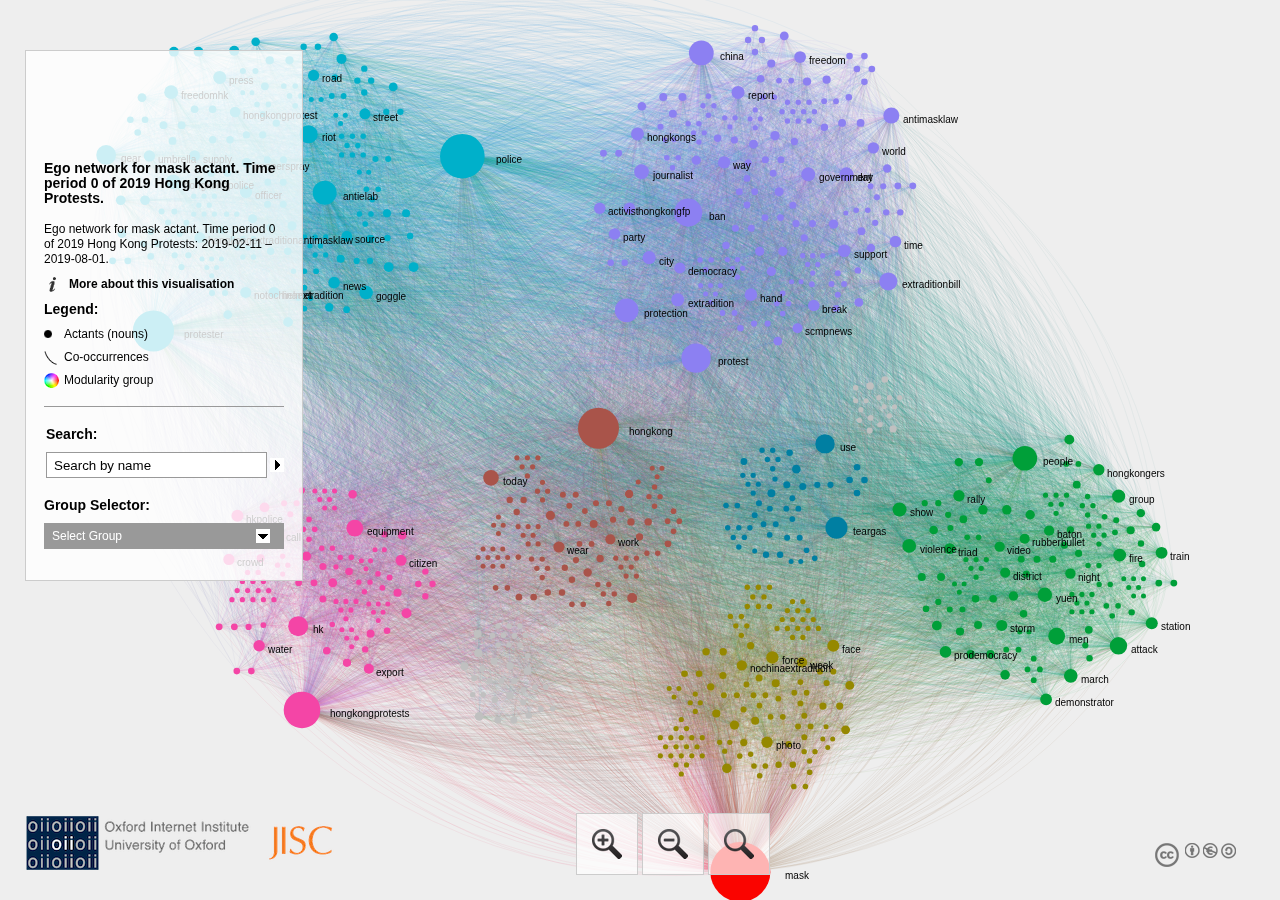
==== mask_t0/index.html @ fa55c677 "Added mask t0 network" ====
<!DOCTYPE html>
<html xmlns="http://www.w3.org/1999/xhtml" xml:lang="en-gb" lang="en" xmlns:og="http://opengraphprotocol.org/schema/" xmlns:fb="http://www.facebook.com/2008/fbml" itemscope itemtype="http://schema.org/Map">

<head>
<title>OII Network Visualisation Example</title>
<meta http-equiv="Content-Type" content="text/html; charset=UTF-8" />
<meta charset="utf-8">
<meta name="viewport" content="width=device-width,height=device-height,initial-scale=1,user-scalable=no" />
<meta http-equiv="X-UA-Compatible" content="IE=Edge" />


<!--[if IE]><script type="text/javascript" src="js/excanvas.js"></script><![endif]--> <!-- js/default.js -->
  <script src="js/jquery/jquery.min.js" type="text/javascript"></script>
  <script src="js/sigma/sigma.min.js" type="text/javascript" language="javascript"></script>
    <script src="js/sigma/sigma.parseJson.js" type="text/javascript" language="javascript"></script>
  <script src="js/fancybox/jquery.fancybox.pack.js" type="text/javascript" language="javascript"></script>
  <script src="js/main.js" type="text/javascript" language="javascript"></script>

  <link rel="stylesheet" type="text/css" href="js/fancybox/jquery.fancybox.css"/>
  <link rel="stylesheet" href="css/style.css" type="text/css" media="screen" />
  <link rel="stylesheet" media="screen and (max-height: 770px)" href="css/tablet.css" />
</head>


<body>
    <style>
      body {
        font-family: sans-serif;
      }
      html,
      body,
      #sigma-container {
        width: 100%;
        height: 100%;
        margin: 0;
        padding: 0;
        overflow: hidden;
      }
      #controls {
        position: absolute;
        right: 1em;
        top: 1em;
        text-align: right;
      }
      .input {
        position: relative;
        display: inline-block;
        vertical-align: middle;
      }
      .input:not(:hover) label {
        display: none;
      }
      .input label {
        position: absolute;
        top: 100%;
        left: 50%;
        transform: translateX(-50%);
        background: black;
        color: white;
        padding: 0.2em;
        border-radius: 2px;
        margin-top: 0.3em;
        font-size: 0.8em;
        white-space: nowrap;
      }
      .input button {
        width: 2.5em;
        height: 2.5em;
        display: inline-block;
        text-align: center;
        background: white;
        outline: none;
        border: 1px solid dimgrey;
        border-radius: 2px;
        cursor: pointer;
      }
    </style>
    <div id="controls">
      <div class="input"><label for="zoom-in">Zoom in</label><button id="zoom-in">+</button></div>
      <div class="input"><label for="zoom-out">Zoom out</label><button id="zoom-out">-</button></div>
      <div class="input"><label for="zoom-reset">Reset zoom</label><button id="zoom-reset">⊙</button></div>
      <div class="input">
        <label for="labels-threshold">Labels threshold</label>
        <input id="labels-threshold" type="range" min="0" max="15" step="0.5" />
      </div>
    </div>
  <div class="sigma-parent">
    <div class="sigma-expand" id="sigma-canvas"></div>
  </div>
<div id="mainpanel">
  <div class="col">
		<div id="maintitle"></div>
    <div id="title"></div>
    <div id="titletext"></div>
    <div class="info cf">
      <dl>
        <dt class="moreinformation"></dt>
        <dd class="line"><a href="#information" class="line fb">More about this visualisation</a></dd>
      </dl>
    </div>
<div id="legend">
	<div class="box">
		<h2>Legend:</h2>
		<dl>
		<dt class="node"></dt>
		<dd></dd>
		<dt class="edge"></dt>
		<dd></dd>
		<dt class="colours"></dt>
		<dd></dd>		
		</dl>
	</div>
</div> 
    <div class="b1">
    <form>
      <div id="search" class="cf"><h2>Search:</h2>
        <input type="text" name="search" value="Search by name" class="empty"/><div class="state"></div>
        <div class="results"></div>
      </div>
      <div class="cf" id="attributeselect"><h2>Group Selector:</h2>
        <div class="select">Select Group</div>
	<div class="list cf"></div>
      </div>
    </form>
    </div>
  </div>
  <div id="information">
  </div>
</div>
	<div id="zoom">
  		<div class="z" rel="in"></div> <div class="z" rel="out"></div> <div class="z" rel="center"></div>
	</div>
	<div id="copyright">
		<a rel="license" href="http://creativecommons.org/licenses/by-nc-sa/3.0/"><img alt="Creative Commons License" style="border-width:0" src="images/CC.png" /></a></div>
	</div>
<div id="attributepane">
<div class="text">
	<div title="Close" class="left-close returntext"><div class="c cf"><span>Return to the full network</span></div></div>	
<div class="headertext">
	<span>Information Pane</span>
</div>	
  <div class="nodeattributes">
    <div class="name"></div>
	<div class="data"></div>
    <div class="p">Connections:</div>
    <div class="link">
      <ul>
      </ul>
    </div>
  </div>
	</div>
</div>
<div id="developercontainer">
	<a href="http://www.oii.ox.ac.uk" title="Oxford Internet Institute"><div id="oii"><span>OII</span></div></a>
	<a href="http://jisc.ac.uk" title="JISC"><div id="jisc"><span>JISC</span></div></a>	
</div>
<script type="text/javascript">

  var _gaq = _gaq || [];
  _gaq.push(['_setAccount', 'UA-21293169-4']);
  _gaq.push(['_setDomainName', 'none']);
  _gaq.push(['_setAllowLinker', true]);
  _gaq.push(['_trackPageview']);

  (function() {
    var ga = document.createElement('script'); ga.type = 'text/javascript'; ga.async = true;
    ga.src = ('https:' == document.location.protocol ? 'https://ssl' : 'http://www') + '.google-analytics.com/ga.js';
    var s = document.getElementsByTagName('script')[0]; s.parentNode.insertBefore(ga, s);
  })();

</script>
</body>
</html>
---- mask_t0/css/style.css ----
* {
padding: 0px;
margin: 0px;
}

.cf:before, .cf:after {
	content: "";
	display: table;
}

.cf:after {
	clear: both;
}

.cf {
	zoom: 1;
}

html,body {
	width: 100%;
	height: 100%;
	margin: 0px;
	padding: 0px;
	font-size: 12px;
	font-family: sans-serif;
	line-height:1.25em;
}

.sigma-parent {
	position: relative;
	height: 100%;
}

.sigma-expand {
	position: absolute;
	width: 100%;
	height: 100%;
	top: 0;
	left: 0;
	background-color: #eee;
	background-position: center center;
	background-repeat: no-repeat;
	-webkit-touch-callout: none;
	-webkit-user-select: none;
	-khtml-user-select: none;
	-moz-user-select: none;
	-ms-user-select: none;
	user-select: none;
}

canvas#sigma_bg_1 {
	display: none;
}

#attributepane {
   	display: block;	
	display: none;
    position:absolute;
    height:auto;
    bottom:0;
    top:0;
    right:0;
	width: 240px;
	background-color: #fff;
	margin: 0;
	word-wrap: break-word;
	background-color:rgba(255,255,255,0.8);
	border-left: 1px solid #ccc;
	padding: 0px 18px 0px 18px;	
	z-index: 1;
}


#attributepane .text {
	height:100%;
}

#attributepane .headertext {
	color: #000;
	margin-bottom: 5px;
	height: 14px;
	border-bottom: 1px solid #999;
	padding: 0px 0 10px 0;
	font-size:16px;
	font-weight:bold;
}


#attributepane .returntext em {
	background-image: url('../images/sprite.png');
	background-repeat: no-repeat;
	display: block;
	width: 20px;
	height: 20px;
	background-position: -91px -13px;
	float: left;
}

#attributepane .returntext span {
	padding-left: 5px;
	display: block;
}

#attributepane .close {
	padding-left: 14px;
	margin-top: 10px;
}

#attributepane .close .c {
	border-top: 2px solid #999;
	padding: 10px 0 14px 0;
}

#attributepane .close em {
background-image: url('../images/sprite.png');
background-repeat: no-repeat;
background-position: -11px -13px;
display: block;
width: 24px;
height: 16px;
float: left;
}

#attributepane .close span {
display: block;
width: 151px;
float: left;
}

#attributepane .nodeattributes {
	display:block;
	height:85%;
	overflow-y: scroll;
	overflow-x: hidden;
	border-bottom:1px solid #999;
}

#attributepane .name {
font-size: 14px;
cursor: default;
padding-bottom: 10px;
padding-top: 18px;
font-weight:bold;
}

#attributepane .data {

}

#attributepane .data .plus {
background-repeat: no-repeat;
background-image: url('../images/sprite.png');
background-position: -171px -122px;
width: 22px;
height: 20px;
float: left;
display: block;
}

#attributepane .link {
padding: 0 0 0 4px;
}

#attributepane .link li {
padding-top: 2px;
cursor:pointer;
}

#attributepane .p {
padding-top: 10px;
font-weight: bold;
font-size:14px;
}

.left-close {
background-image: url('../images/fancybox_sprite.png');
margin-left:-37px;
z-index:99999;
cursor: pointer;
padding-left:31px;
line-height:36px;
background-repeat: no-repeat;
margin-bottom:25px;
font-weight: bold;
font-size:14px;

}

#developercontainer {
	margin-left:25px;
	margin-bottom:25px;
	position:fixed;
	bottom:0;
}

#jisc {
width: 71px;
height: 56px;
background-image: url('../images/jisc-logo-small.png');
background-repeat: no-repeat;
display:inline-block;
}

#jisc span {
	display:none;
}

#oii {
width: 227px;
height: 56px;
background-image: url('../images/oii_text.png');
background-repeat: no-repeat;
display:inline-block;
margin-right:10px;

}

#oii span {
	display:none;
}

#maintitle {
width: 100%;
height: 72px;
background-repeat: no-repeat;
margin-bottom:20px;
}

#maintitle h1 {
display: none;
}

#mainpanel {
margin-top: 50px;
margin-left: 25px;
background:#fff;
background-color:rgba(255,255,255,0.8);
border:1px solid #ccc;
z-index:20;
position:fixed;
top:0;
}

#mainpanel .b1 {
padding: 0px 0 0 0;
}

#mainpanel .col {
width: 240px;
padding: 18px 18px 18px 18px;
margin: 0;

}

#title {
font-weight: bold;
}

#titletext {
padding: 6px 0 10px 0;
}

#info {
	padding-bottom:15px;
}


#search {
	border-top: 1px solid #999;
	padding: 20px 0 0px 2px;
}

#search input[name=search] {
border: 1px solid #999;
background-color: #fff;
padding: 5px 7px 4px 7px;
width: 205px;
color: #000;
}

#search input.empty {
color: #000;
}

#search .state {
width: 14px;
height: 14px;
background-image: url('../images/sprite.png');
float: right;
margin-top: 6px;
cursor: pointer;
background-position: -131px -13px;
}

#search .state.searching {
background-position: -11px -13px;
}

#search .results {
	display: none;
/*	border: 1px solid #999;*/
	margin: 6px;
	/*height: 150px;*/
	overflow-y: scroll;
	overflow-x: hidden;
}

#search .results b {
padding-left: 2px;
}

#search .results a {
padding: 1px 2px;
display: block;
cursor: pointer;
text-decoration: none;
color: #000;
}

#search .results a:hover {
background-color: #999;
color: #fff;
}

#attributeselect {
margin: 20px 0 13px 0 ;
-webkit-touch-callout: none;
-webkit-user-select: none;
-khtml-user-select: none;
-moz-user-select: none;
-ms-user-select: none;
user-select: none;
}

#attributeselect .select {
	border: 1px solid #999;
	padding: 5px 7px 4px 7px;
	color: #fff;
	cursor: pointer;
	background-color: #999;
	background-image: url('../images/sprite.png');
	background-repeat: no-repeat;
	background-position: 200px -144px;
}

#attributeselect .close {
background-position: 200px -8px;
}

#attributeselect .list {
	display: none;
	border: 1px solid 
	#999;
	padding: 6px;
	height: 150px;
	width: 226px;
	overflow-y: scroll;
	overflow-x: hidden;
	background-color: #999;
	/*position: relative;
		left: 240px;
		bottom: 164px;*/
	position:absolute;
	margin-left: 240px;
	margin-top:-164px;
	color: white;
}	

#attributeselect .list a {
display:block;
padding: 2px;
text-decoration: none;
color: #fff;
}

#attributeselect .list a:hover {
background-color: #fff;
color: #000;
}

.link h2 {
font-size: 1em;
padding-top: 1em;
}

#mainpanel dl {
	padding-bottom:10px;
}

#mainpanel h2 {
	font-size:14px;
}

#mainpanel dt {
width: 20px;
height: 20px;
float: left;
background-repeat: no-repeat;
background-image: url('../images/sprite.png');
}

#legend dl {
}

#mainpanel h2 {
	padding-bottom:10px;
}

#legend dd {
margin-bottom: 8px;
color: #000;
}

#mainpanel .infos dd {
margin-bottom: 12px;
}

#mainpanel .node {
background-position: -11px -119px;
}

#mainpanel .edge {
background-position: -51px -122px;
}

#mainpanel .colours {

background-image:url('../images/rainbow.png');

}
#legend .note {
margin-bottom: 8px;

}

#mainpanel .regions {
background-position: -171px -13px;
}

#mainpanel .download {
background-position: -51px -13px;
}

#mainpanel .moreinformation {
background: url('../images/info.png');
background-repeat: no-repeat;
margin-left: 5px;
}

#copyright {
	margin:0 auto;	
	position: fixed;
	right: 40px;
	bottom: 25px;
	z-index:0;
}

#copyright a {
color: #000;
}

#copyright .explanation {
display: none;
}

#zoom {
	z-index:999;
	position: fixed;
	left: 45%;
	bottom: 25px;
	margin:0 auto;
	padding: 0;
	-webkit-touch-callout: none;
	-webkit-user-select: none;
	-khtml-user-select: none;
	-moz-user-select: none;
	-ms-user-select: none;
	user-select: none;
	text-align:left;
}

#zoom .z {
	background:#fff;
	background-color:rgba(255,255,255,0.7);
	width: 60px;
	height: 60px;
	cursor: pointer;
	border:1px solid #ccc;
	float:left;
	margin-right:4px;
	background-repeat:no-repeat;
}

#zoom .z[rel=center] {
	background-image: url('../images/zoom_reset.png');
	background-position:center;
}

#zoom .z[rel=in] {
	background-image: url('../images/zoom_in.png');
	background-position:center; 
}

#zoom .z[rel=out] {
	background-image: url('../images/zoom_out.png');
	background-position:center; 
}

.line {
	font-size: 12px;
	color: #000;
	text-decoration: none;
	font-weight: bold;
	cursor: pointer;
	cursor: hand;
}

#information {
display: none;
background: #fff;
padding: 1px 10px 10px 10px;
}

#information h3 {
margin: 14px 0 4px 0;
}

#information p {
margin: 0 0 4px 0;
}

#information .button {
width: 14px;
height: 14px;
background-image: url('../images/sprite.png');
border: 1px solid #999;
display: inline-block;
*display: inline;
*zoom: 1;
}

#information .button span {
display: none;
}

#information .button.plus {
background-position: -91px -122px; 
}

#information .button.moins {
background-position: -131px -122px;
}

#minify {
background-color: #fff;
padding: 4px 4px 4px 25px;
cursor: pointer;
background-image: url('../images/sprite.png');
background-repeat: no-repeat;
background-position: -167px -118px;
position: absolute;
top: 65px;
left: 15px;
display: none;
}

#minifier {
position: absolute;
width: 20px;
height: 16px;
background-image: url('../images/sprite.png');
background-repeat: no-repeat;
background-position: -45px -147px;
cursor: pointer;
display: none;
}
---- mask_t0/css/tablet.css ----
#developercontainer {
	display:none;
}
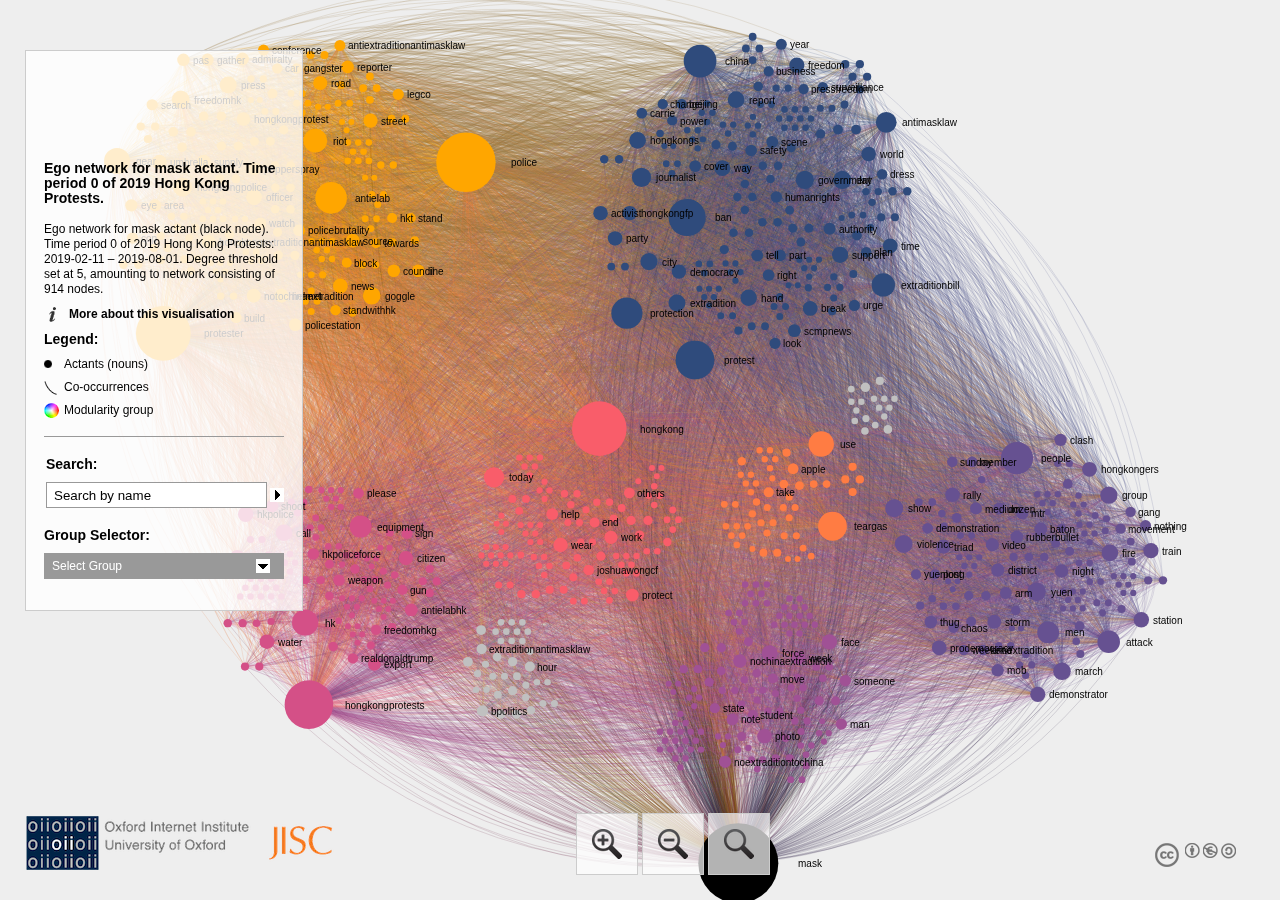
==== commit 7626dda1: "Added mask_t0 with proper color palette" ====
--- a/mask_t0/index.html
+++ b/mask_t0/index.html
@@ -2,7 +2,7 @@
 <html xmlns="http://www.w3.org/1999/xhtml" xml:lang="en-gb" lang="en" xmlns:og="http://opengraphprotocol.org/schema/" xmlns:fb="http://www.facebook.com/2008/fbml" itemscope itemtype="http://schema.org/Map">
 
 <head>
-<title>OII Network Visualisation Example</title>
+<title>Hong Kong 2019: Ego network 'mask' T0</title>
 <meta http-equiv="Content-Type" content="text/html; charset=UTF-8" />
 <meta charset="utf-8">
 <meta name="viewport" content="width=device-width,height=device-height,initial-scale=1,user-scalable=no" />
@@ -23,67 +23,6 @@
 
 
 <body>
-    <style>
-      body {
-        font-family: sans-serif;
-      }
-      html,
-      body,
-      #sigma-container {
-        width: 100%;
-        height: 100%;
-        margin: 0;
-        padding: 0;
-        overflow: hidden;
-      }
-      #controls {
-        position: absolute;
-        right: 1em;
-        top: 1em;
-        text-align: right;
-      }
-      .input {
-        position: relative;
-        display: inline-block;
-        vertical-align: middle;
-      }
-      .input:not(:hover) label {
-        display: none;
-      }
-      .input label {
-        position: absolute;
-        top: 100%;
-        left: 50%;
-        transform: translateX(-50%);
-        background: black;
-        color: white;
-        padding: 0.2em;
-        border-radius: 2px;
-        margin-top: 0.3em;
-        font-size: 0.8em;
-        white-space: nowrap;
-      }
-      .input button {
-        width: 2.5em;
-        height: 2.5em;
-        display: inline-block;
-        text-align: center;
-        background: white;
-        outline: none;
-        border: 1px solid dimgrey;
-        border-radius: 2px;
-        cursor: pointer;
-      }
-    </style>
-    <div id="controls">
-      <div class="input"><label for="zoom-in">Zoom in</label><button id="zoom-in">+</button></div>
-      <div class="input"><label for="zoom-out">Zoom out</label><button id="zoom-out">-</button></div>
-      <div class="input"><label for="zoom-reset">Reset zoom</label><button id="zoom-reset">⊙</button></div>
-      <div class="input">
-        <label for="labels-threshold">Labels threshold</label>
-        <input id="labels-threshold" type="range" min="0" max="15" step="0.5" />
-      </div>
-    </div>
   <div class="sigma-parent">
     <div class="sigma-expand" id="sigma-canvas"></div>
   </div>
